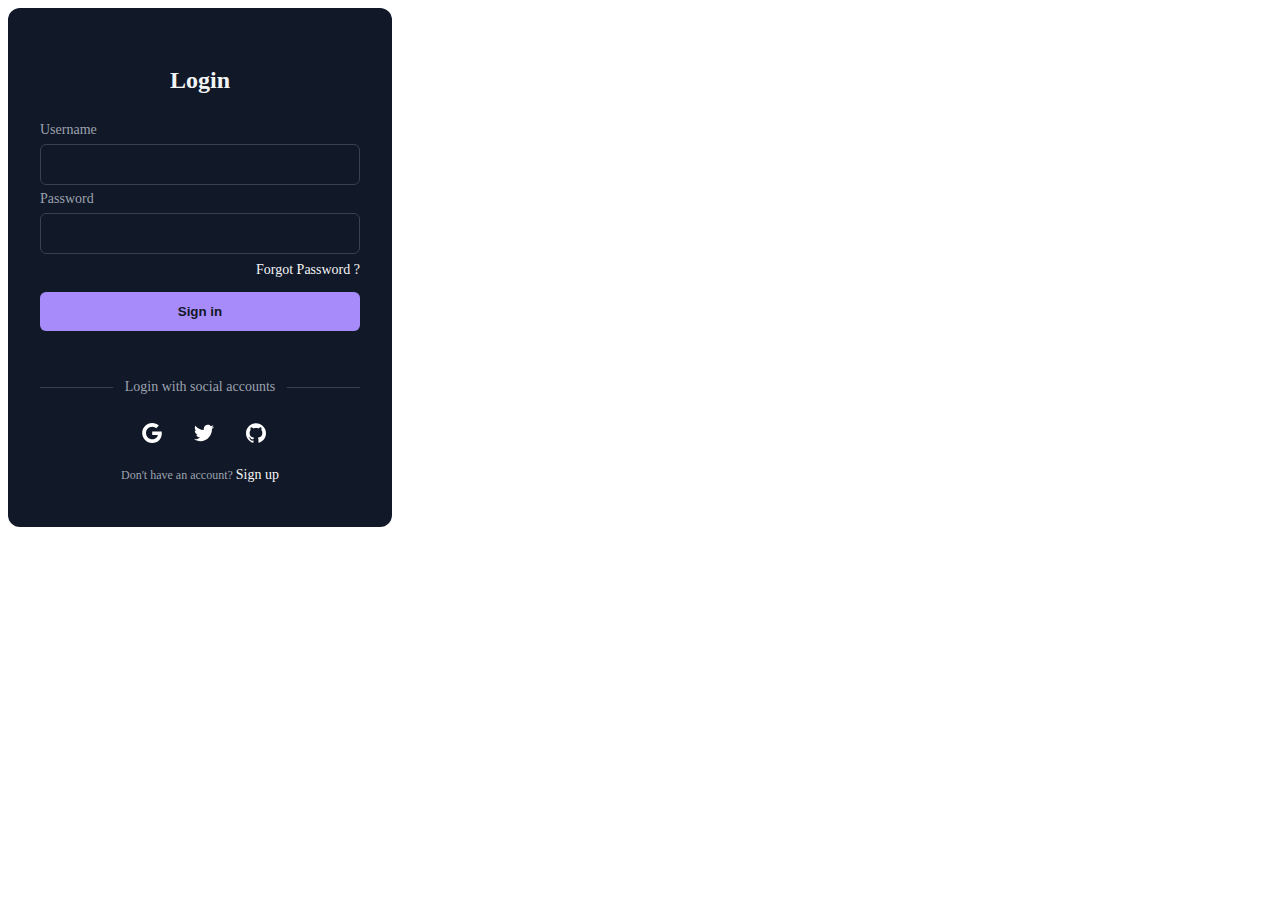
==== login.html @ 83e79ac6 "midway" ====
<html>
<link rel="stylesheet" href="login.css">
<div class="form-container">
    <p class="title">Login</p>
    <form class="form">
        <div class="input-group">
            <label for="username">Username</label>
            <input type="text" name="username" id="username" placeholder="">
        </div>
        <div class="input-group">
            <label for="password">Password</label>
            <input type="password" name="password" id="password" placeholder="">
            <div class="forgot">
                <a rel="noopener noreferrer" href="#">Forgot Password ?</a>
            </div>
        </div>
        <button class="sign">Sign in</button>
    </form>
    <div class="social-message">
        <div class="line"></div>
        <p class="message">Login with social accounts</p>
        <div class="line"></div>
    </div>
    <div class="social-icons">
        <button aria-label="Log in with Google" class="icon">
			<svg xmlns="http://www.w3.org/2000/svg" viewBox="0 0 32 32" class="w-5 h-5 fill-current">
				<path d="M16.318 13.714v5.484h9.078c-0.37 2.354-2.745 6.901-9.078 6.901-5.458 0-9.917-4.521-9.917-10.099s4.458-10.099 9.917-10.099c3.109 0 5.193 1.318 6.38 2.464l4.339-4.182c-2.786-2.599-6.396-4.182-10.719-4.182-8.844 0-16 7.151-16 16s7.156 16 16 16c9.234 0 15.365-6.49 15.365-15.635 0-1.052-0.115-1.854-0.255-2.651z"></path>
			</svg>
		</button>
        <button aria-label="Log in with Twitter" class="icon">
			<svg xmlns="http://www.w3.org/2000/svg" viewBox="0 0 32 32" class="w-5 h-5 fill-current">
				<path d="M31.937 6.093c-1.177 0.516-2.437 0.871-3.765 1.032 1.355-0.813 2.391-2.099 2.885-3.631-1.271 0.74-2.677 1.276-4.172 1.579-1.192-1.276-2.896-2.079-4.787-2.079-3.625 0-6.563 2.937-6.563 6.557 0 0.521 0.063 1.021 0.172 1.495-5.453-0.255-10.287-2.875-13.52-6.833-0.568 0.964-0.891 2.084-0.891 3.303 0 2.281 1.161 4.281 2.916 5.457-1.073-0.031-2.083-0.328-2.968-0.817v0.079c0 3.181 2.26 5.833 5.26 6.437-0.547 0.145-1.131 0.229-1.724 0.229-0.421 0-0.823-0.041-1.224-0.115 0.844 2.604 3.26 4.5 6.14 4.557-2.239 1.755-5.077 2.801-8.135 2.801-0.521 0-1.041-0.025-1.563-0.088 2.917 1.86 6.36 2.948 10.079 2.948 12.067 0 18.661-9.995 18.661-18.651 0-0.276 0-0.557-0.021-0.839 1.287-0.917 2.401-2.079 3.281-3.396z"></path>
			</svg>
		</button>
        <button aria-label="Log in with GitHub" class="icon">
			<svg xmlns="http://www.w3.org/2000/svg" viewBox="0 0 32 32" class="w-5 h-5 fill-current">
				<path d="M16 0.396c-8.839 0-16 7.167-16 16 0 7.073 4.584 13.068 10.937 15.183 0.803 0.151 1.093-0.344 1.093-0.772 0-0.38-0.009-1.385-0.015-2.719-4.453 0.964-5.391-2.151-5.391-2.151-0.729-1.844-1.781-2.339-1.781-2.339-1.448-0.989 0.115-0.968 0.115-0.968 1.604 0.109 2.448 1.645 2.448 1.645 1.427 2.448 3.744 1.74 4.661 1.328 0.14-1.031 0.557-1.74 1.011-2.135-3.552-0.401-7.287-1.776-7.287-7.907 0-1.751 0.62-3.177 1.645-4.297-0.177-0.401-0.719-2.031 0.141-4.235 0 0 1.339-0.427 4.4 1.641 1.281-0.355 2.641-0.532 4-0.541 1.36 0.009 2.719 0.187 4 0.541 3.043-2.068 4.381-1.641 4.381-1.641 0.859 2.204 0.317 3.833 0.161 4.235 1.015 1.12 1.635 2.547 1.635 4.297 0 6.145-3.74 7.5-7.296 7.891 0.556 0.479 1.077 1.464 1.077 2.959 0 2.14-0.020 3.864-0.020 4.385 0 0.416 0.28 0.916 1.104 0.755 6.4-2.093 10.979-8.093 10.979-15.156 0-8.833-7.161-16-16-16z"></path>
			</svg>
		</button>
    </div>
    <p class="signup">Don't have an account?
        <a rel="noopener noreferrer" href="#" class="">Sign up</a>
    </p>
</div>




</html>
---- login.css ----
.form-container {
    width: 320px;
    border-radius: 0.75rem;
    background-color: rgba(17, 24, 39, 1);
    padding: 2rem;
    color: rgba(243, 244, 246, 1);
}

.title {
    text-align: center;
    font-size: 1.5rem;
    line-height: 2rem;
    font-weight: 700;
}

.form {
    margin-top: 1.5rem;
}

.input-group {
    margin-top: 0.25rem;
    font-size: 0.875rem;
    line-height: 1.25rem;
}

.input-group label {
    display: block;
    color: rgba(156, 163, 175, 1);
    margin-bottom: 4px;
}

.input-group input {
    width: 100%;
    border-radius: 0.375rem;
    border: 1px solid rgba(55, 65, 81, 1);
    outline: 0;
    background-color: rgba(17, 24, 39, 1);
    padding: 0.75rem 1rem;
    color: rgba(243, 244, 246, 1);
}

.input-group input:focus {
    border-color: rgba(167, 139, 250);
}

.forgot {
    display: flex;
    justify-content: flex-end;
    font-size: 0.75rem;
    line-height: 1rem;
    color: rgba(156, 163, 175, 1);
    margin: 8px 0 14px 0;
}

.forgot a,
.signup a {
    color: rgba(243, 244, 246, 1);
    text-decoration: none;
    font-size: 14px;
}

.forgot a:hover,
.signup a:hover {
    text-decoration: underline rgba(167, 139, 250, 1);
}

.sign {
    display: block;
    width: 100%;
    background-color: rgba(167, 139, 250, 1);
    padding: 0.75rem;
    text-align: center;
    color: rgba(17, 24, 39, 1);
    border: none;
    border-radius: 0.375rem;
    font-weight: 600;
}

.social-message {
    display: flex;
    align-items: center;
    padding-top: 1rem;
}

.line {
    height: 1px;
    flex: 1 1 0%;
    background-color: rgba(55, 65, 81, 1);
}

.social-message .message {
    padding-left: 0.75rem;
    padding-right: 0.75rem;
    font-size: 0.875rem;
    line-height: 1.25rem;
    color: rgba(156, 163, 175, 1);
}

.social-icons {
    display: flex;
    justify-content: center;
}

.social-icons .icon {
    border-radius: 0.125rem;
    padding: 0.75rem;
    border: none;
    background-color: transparent;
    margin-left: 8px;
}

.social-icons .icon svg {
    height: 1.25rem;
    width: 1.25rem;
    fill: #fff;
}

.signup {
    text-align: center;
    font-size: 0.75rem;
    line-height: 1rem;
    color: rgba(156, 163, 175, 1);
}
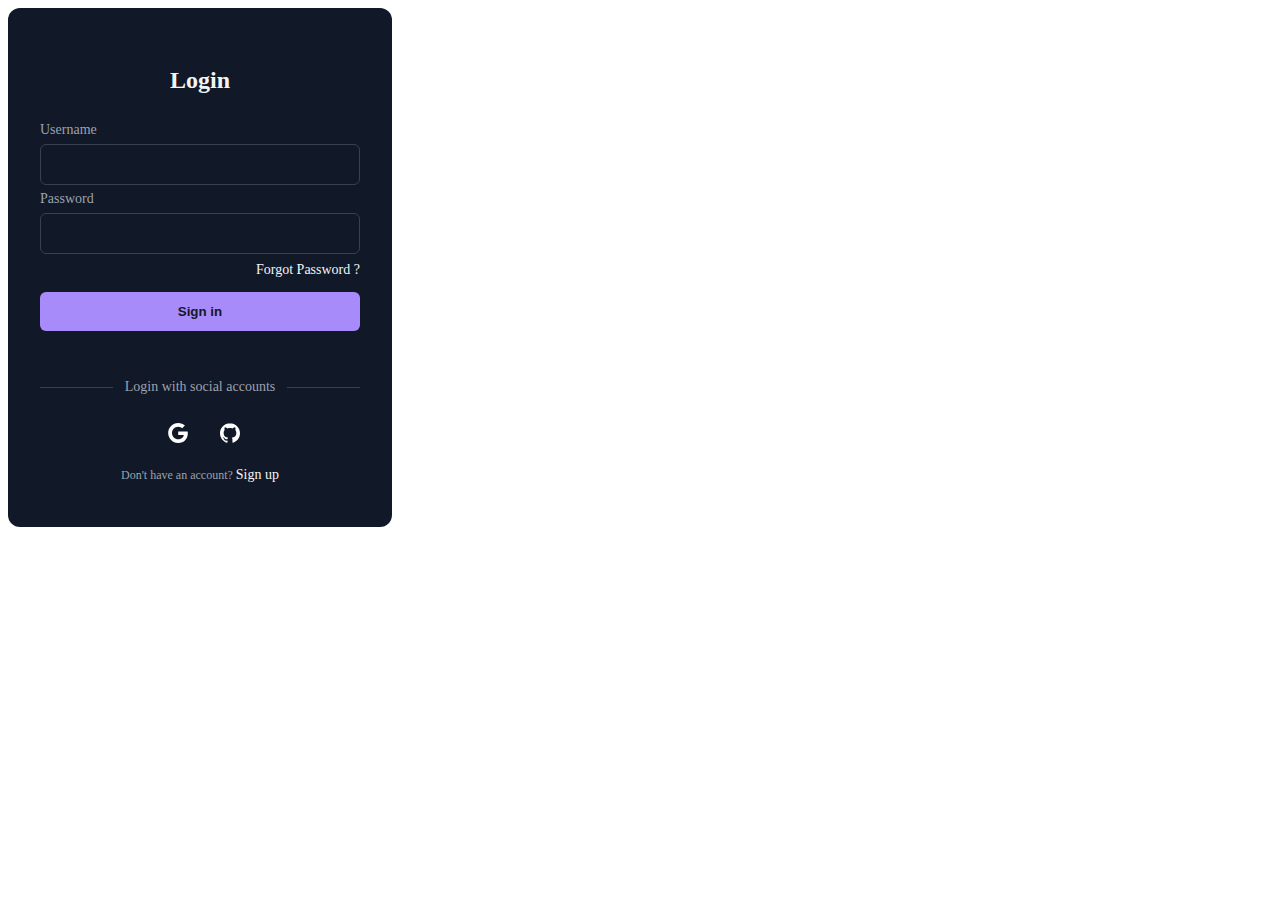
==== commit 1d91e1be: "k" ====
--- a/login.html
+++ b/login.html
@@ -27,11 +27,7 @@
 				<path d="M16.318 13.714v5.484h9.078c-0.37 2.354-2.745 6.901-9.078 6.901-5.458 0-9.917-4.521-9.917-10.099s4.458-10.099 9.917-10.099c3.109 0 5.193 1.318 6.38 2.464l4.339-4.182c-2.786-2.599-6.396-4.182-10.719-4.182-8.844 0-16 7.151-16 16s7.156 16 16 16c9.234 0 15.365-6.49 15.365-15.635 0-1.052-0.115-1.854-0.255-2.651z"></path>
 			</svg>
 		</button>
-        <button aria-label="Log in with Twitter" class="icon">
-			<svg xmlns="http://www.w3.org/2000/svg" viewBox="0 0 32 32" class="w-5 h-5 fill-current">
-				<path d="M31.937 6.093c-1.177 0.516-2.437 0.871-3.765 1.032 1.355-0.813 2.391-2.099 2.885-3.631-1.271 0.74-2.677 1.276-4.172 1.579-1.192-1.276-2.896-2.079-4.787-2.079-3.625 0-6.563 2.937-6.563 6.557 0 0.521 0.063 1.021 0.172 1.495-5.453-0.255-10.287-2.875-13.52-6.833-0.568 0.964-0.891 2.084-0.891 3.303 0 2.281 1.161 4.281 2.916 5.457-1.073-0.031-2.083-0.328-2.968-0.817v0.079c0 3.181 2.26 5.833 5.26 6.437-0.547 0.145-1.131 0.229-1.724 0.229-0.421 0-0.823-0.041-1.224-0.115 0.844 2.604 3.26 4.5 6.14 4.557-2.239 1.755-5.077 2.801-8.135 2.801-0.521 0-1.041-0.025-1.563-0.088 2.917 1.86 6.36 2.948 10.079 2.948 12.067 0 18.661-9.995 18.661-18.651 0-0.276 0-0.557-0.021-0.839 1.287-0.917 2.401-2.079 3.281-3.396z"></path>
-			</svg>
-		</button>
+
         <button aria-label="Log in with GitHub" class="icon">
 			<svg xmlns="http://www.w3.org/2000/svg" viewBox="0 0 32 32" class="w-5 h-5 fill-current">
 				<path d="M16 0.396c-8.839 0-16 7.167-16 16 0 7.073 4.584 13.068 10.937 15.183 0.803 0.151 1.093-0.344 1.093-0.772 0-0.38-0.009-1.385-0.015-2.719-4.453 0.964-5.391-2.151-5.391-2.151-0.729-1.844-1.781-2.339-1.781-2.339-1.448-0.989 0.115-0.968 0.115-0.968 1.604 0.109 2.448 1.645 2.448 1.645 1.427 2.448 3.744 1.74 4.661 1.328 0.14-1.031 0.557-1.74 1.011-2.135-3.552-0.401-7.287-1.776-7.287-7.907 0-1.751 0.62-3.177 1.645-4.297-0.177-0.401-0.719-2.031 0.141-4.235 0 0 1.339-0.427 4.4 1.641 1.281-0.355 2.641-0.532 4-0.541 1.36 0.009 2.719 0.187 4 0.541 3.043-2.068 4.381-1.641 4.381-1.641 0.859 2.204 0.317 3.833 0.161 4.235 1.015 1.12 1.635 2.547 1.635 4.297 0 6.145-3.74 7.5-7.296 7.891 0.556 0.479 1.077 1.464 1.077 2.959 0 2.14-0.020 3.864-0.020 4.385 0 0.416 0.28 0.916 1.104 0.755 6.4-2.093 10.979-8.093 10.979-15.156 0-8.833-7.161-16-16-16z"></path>
@@ -39,7 +35,7 @@
 		</button>
     </div>
     <p class="signup">Don't have an account?
-        <a rel="noopener noreferrer" href="#" class="">Sign up</a>
+        <a rel="noopener noreferrer" href="signup.html" class="">Sign up</a>
     </p>
 </div>
 
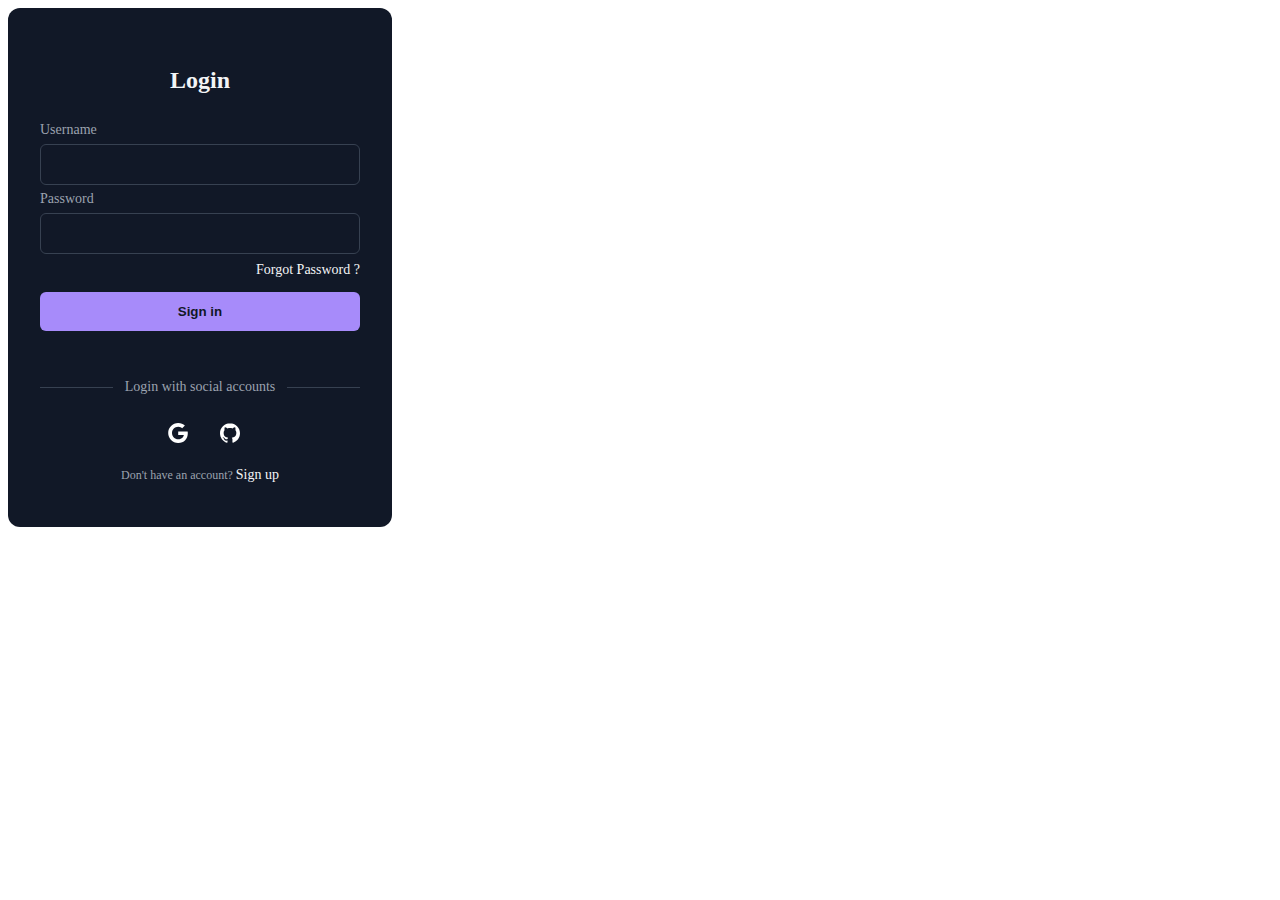
==== commit 76a5c46d: "b" ====
--- a/login.html
+++ b/login.html
@@ -40,6 +40,6 @@
 </div>
 
 
-
+<script src="login.js"></script>
 
 </html>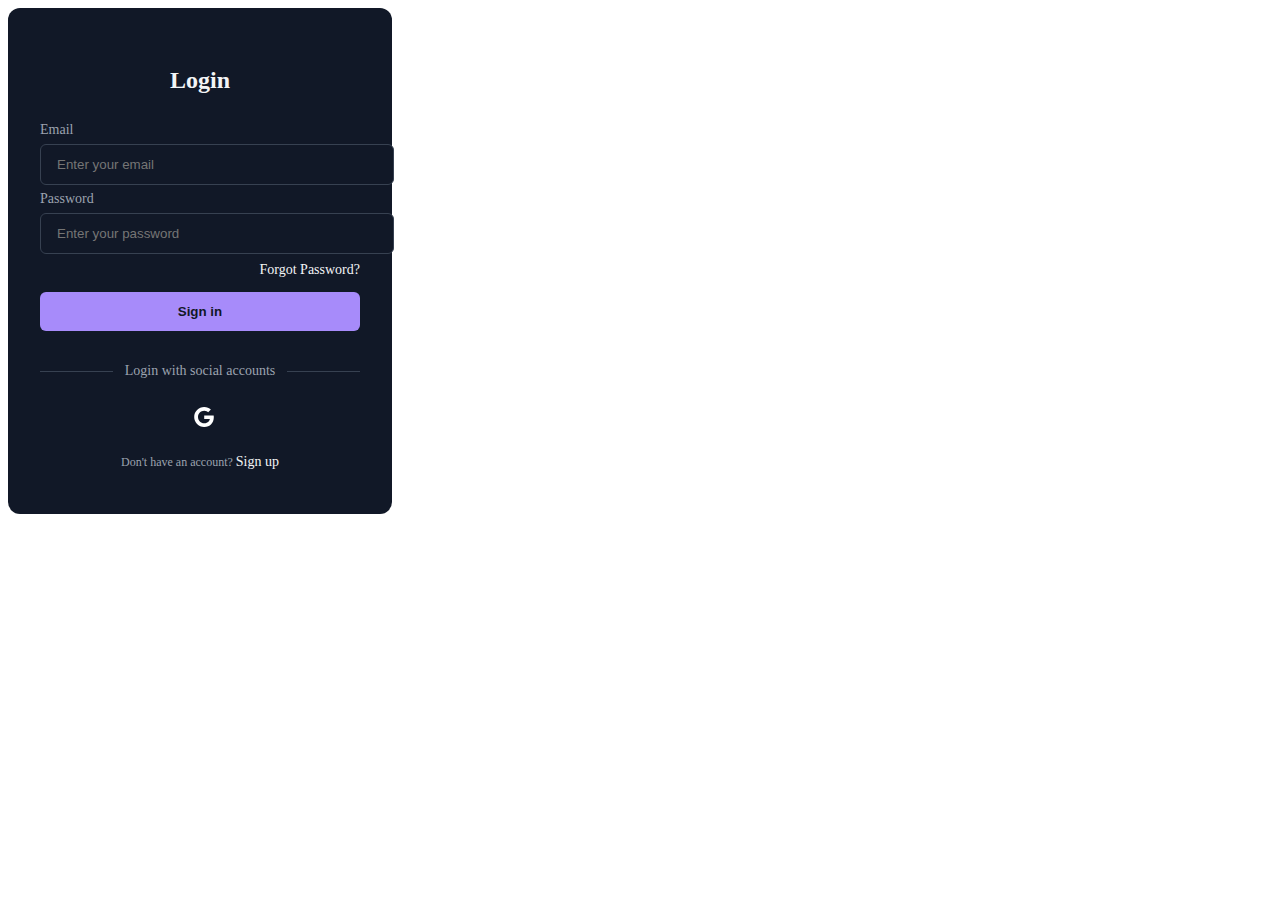
==== commit b2414b6a: "ss" ====
--- a/login.html
+++ b/login.html
@@ -1,45 +1,46 @@
-<html>
-<link rel="stylesheet" href="login.css">
-<div class="form-container">
-    <p class="title">Login</p>
-    <form class="form">
-        <div class="input-group">
-            <label for="username">Username</label>
-            <input type="text" name="username" id="username" placeholder="">
+<!DOCTYPE html>
+<html lang="en">
+
+<head>
+    <meta charset="UTF-8">
+    <meta name="viewport" content="width=device-width, initial-scale=1.0">
+    <title>Login</title>
+    <link rel="stylesheet" href="login.css">
+</head>
+
+<body>
+    <div class="form-container">
+        <p class="title">Login</p>
+        <form id="login-form" class="form">
+            <div class="input-group">
+                <label for="email">Email</label>
+                <input type="email" name="email" id="email" placeholder="Enter your email">
+            </div>
+            <div class="input-group">
+                <label for="password">Password</label>
+                <input type="password" name="password" id="password" placeholder="Enter your password">
+                <div class="forgot">
+                    <a href="#">Forgot Password?</a>
+                </div>
+            </div>
+            <button type="submit" class="sign">Sign in</button>
+        </form>
+        <div class="social-message">
+            <div class="line"></div>
+            <p class="message">Login with social accounts</p>
+            <div class="line"></div>
         </div>
-        <div class="input-group">
-            <label for="password">Password</label>
-            <input type="password" name="password" id="password" placeholder="">
-            <div class="forgot">
-                <a rel="noopener noreferrer" href="#">Forgot Password ?</a>
-            </div>
+        <div class="social-icons">
+            <button id="google-signin" aria-label="Log in with Google" class="icon">
+                <svg xmlns="http://www.w3.org/2000/svg" viewBox="0 0 32 32" class="w-5 h-5 fill-current">
+                    <path d="M16.318 13.714v5.484h9.078c-0.37 2.354-2.745 6.901-9.078 6.901-5.458 0-9.917-4.521-9.917-10.099s4.458-10.099 9.917-10.099c3.109 0 5.193 1.318 6.38 2.464l4.339-4.182c-2.786-2.599-6.396-4.182-10.719-4.182-8.844 0-16 7.151-16 16s7.156 16 16 16c9.234 0 15.365-6.49 15.365-15.635 0-1.052-0.115-1.854-0.255-2.651z"></path>
+                </svg>
+            </button>
         </div>
-        <button class="sign">Sign in</button>
-    </form>
-    <div class="social-message">
-        <div class="line"></div>
-        <p class="message">Login with social accounts</p>
-        <div class="line"></div>
+        <p class="signup">Don't have an account? <a href="signup.html">Sign up</a></p>
     </div>
-    <div class="social-icons">
-        <button aria-label="Log in with Google" class="icon">
-			<svg xmlns="http://www.w3.org/2000/svg" viewBox="0 0 32 32" class="w-5 h-5 fill-current">
-				<path d="M16.318 13.714v5.484h9.078c-0.37 2.354-2.745 6.901-9.078 6.901-5.458 0-9.917-4.521-9.917-10.099s4.458-10.099 9.917-10.099c3.109 0 5.193 1.318 6.38 2.464l4.339-4.182c-2.786-2.599-6.396-4.182-10.719-4.182-8.844 0-16 7.151-16 16s7.156 16 16 16c9.234 0 15.365-6.49 15.365-15.635 0-1.052-0.115-1.854-0.255-2.651z"></path>
-			</svg>
-		</button>
 
-        <button aria-label="Log in with GitHub" class="icon">
-			<svg xmlns="http://www.w3.org/2000/svg" viewBox="0 0 32 32" class="w-5 h-5 fill-current">
-				<path d="M16 0.396c-8.839 0-16 7.167-16 16 0 7.073 4.584 13.068 10.937 15.183 0.803 0.151 1.093-0.344 1.093-0.772 0-0.38-0.009-1.385-0.015-2.719-4.453 0.964-5.391-2.151-5.391-2.151-0.729-1.844-1.781-2.339-1.781-2.339-1.448-0.989 0.115-0.968 0.115-0.968 1.604 0.109 2.448 1.645 2.448 1.645 1.427 2.448 3.744 1.74 4.661 1.328 0.14-1.031 0.557-1.74 1.011-2.135-3.552-0.401-7.287-1.776-7.287-7.907 0-1.751 0.62-3.177 1.645-4.297-0.177-0.401-0.719-2.031 0.141-4.235 0 0 1.339-0.427 4.4 1.641 1.281-0.355 2.641-0.532 4-0.541 1.36 0.009 2.719 0.187 4 0.541 3.043-2.068 4.381-1.641 4.381-1.641 0.859 2.204 0.317 3.833 0.161 4.235 1.015 1.12 1.635 2.547 1.635 4.297 0 6.145-3.74 7.5-7.296 7.891 0.556 0.479 1.077 1.464 1.077 2.959 0 2.14-0.020 3.864-0.020 4.385 0 0.416 0.28 0.916 1.104 0.755 6.4-2.093 10.979-8.093 10.979-15.156 0-8.833-7.161-16-16-16z"></path>
-			</svg>
-		</button>
-    </div>
-    <p class="signup">Don't have an account?
-        <a rel="noopener noreferrer" href="signup.html" class="">Sign up</a>
-    </p>
-</div>
-
-
-<script src="login.js"></script>
+    <script src="login.js"></script>
+</body>
 
 </html>